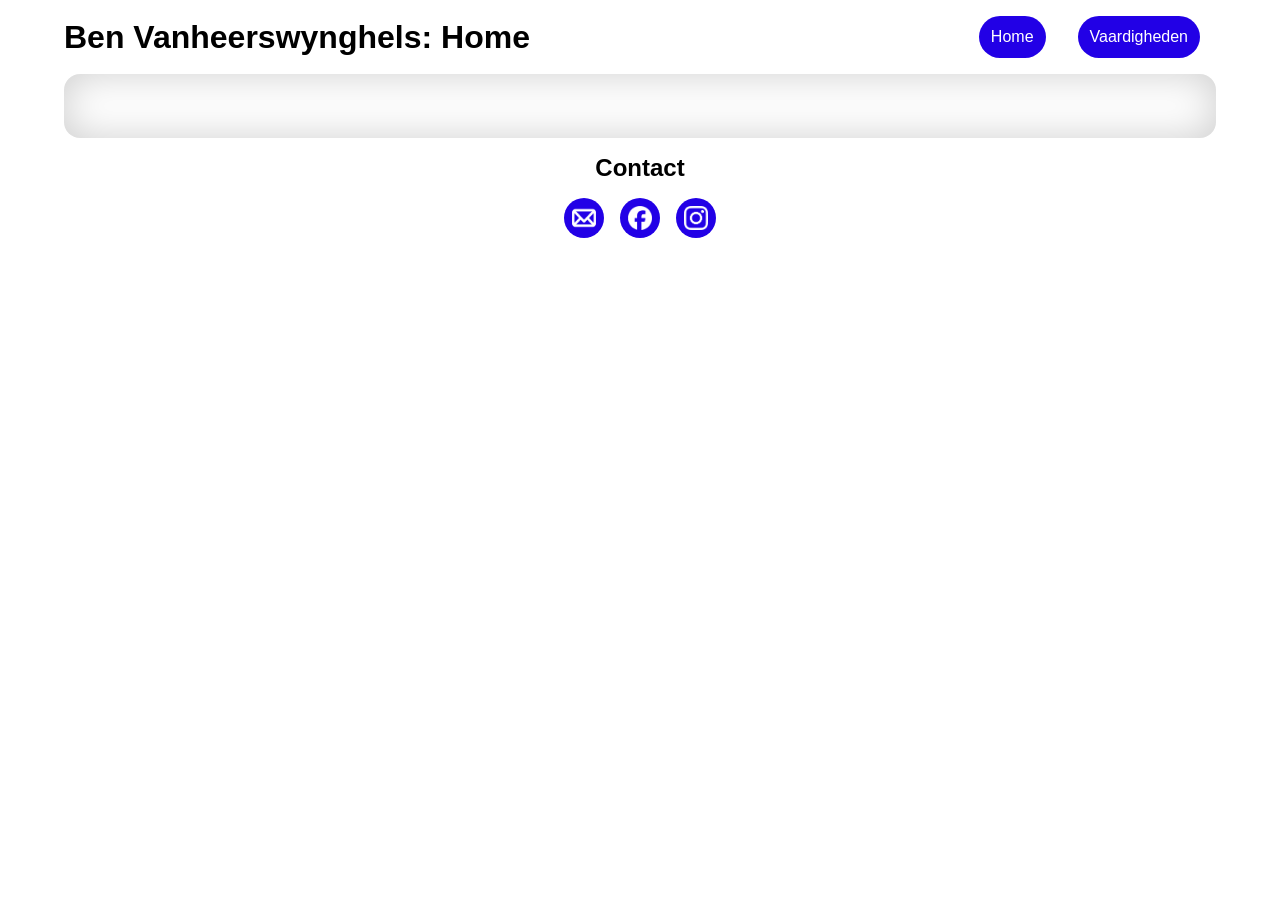
==== Pages/ervaringen.html @ 68c11892 "footer and header done" ====
<!DOCTYPE html>
<html lang="en">
<head>
    <meta charset="UTF-8">
    <meta name="viewport" content="width=device-width, initial-scale=1.0">
    <link rel="stylesheet" href="../Style/Reset.css">
    <link rel="stylesheet" href="../Style/style.css">
    <title>Home: Portfolio Ben Vanheerswynghels</title>
</head>
<body>
    <header>
        <h1>Ben Vanheerswynghels: Home</h1>
        <nav class="nav_list">
            <ul class="nav_list">
                <li class="link_list_item"><a href="../index.html">Home</a></li>
                <li class="link_list_item"><a href="vaardigheden.html">Vaardigheden</a></li>
            </ul>
            
        </nav>
    </header>
    <main>
        
    </main>
    <footer class="footer_list">
        <h2>Contact</h2>
        <ul class="social_media_list">
            <li class="social_media_link"><a href="https://mail.google.com/mail/u/0/?hl=nl&tf=cm&fs=1&to=ben.vanheerswynghels@gmail.com" target="_blank"><img class="social_media" src="../Assets/E-mail.png" alt="E-mail"></a></li>
            <li class="social_media_link"><a href="https://www.facebook.com/profile.php?id=100094051452862" target="_blank"><img class="social_media" src="../Assets/Facebook.png" alt="Facebook"></a></li>
            <li class="social_media_link"><a href="https://www.instagram.com/benvanheerswynghels/" target="_blank"><img class="social_media" src="../Assets/Instagram.png" alt="Instagram"></a></li>
        </ul>
    </footer>
</body>
</html>
---- Style/style.css ----
html {
    height: 100%;
    display: flex;
    justify-content: center;
}

body {
    min-height: 100%;
    width: 90%;
    font: 500 1rem 'Quicksand', sans-serif;
}

main {
    border-radius: 16px;
    box-shadow: 0 0 40px rgba(0, 0, 0, 0.2) inset;
    padding: 32px;
}

header {
    display: flex;
    flex-direction: row;
    justify-content: space-between;
    align-items: center;
}

footer {
    bottom: 0;
}

a {
    text-decoration: none;
    color: white;
}

h2 {
    padding: 16px;
}

.social_media_list {
    display: flex;
    flex-direction: row;
    margin-bottom: 16px;
}

.social_media_link {
    border-radius: 100%;
    background-color:  #2200e6;
    margin: 0 8px 8px;
    height: 40px;
    width: 40px;
    display: flex;
    align-items: center;
    justify-content: center;
}

.social_media {
    margin-bottom: -4px;
    width: 24px;
}

.nav_list {
    display: flex;
    flex-direction: row;
}

.footer_list {
    display: flex;
    flex-direction: column;
    align-items: center;
}

.link_list_item {
    list-style: none;
    padding: 12px;
    margin: 16px;
    background-color: #2200e6;
    border-radius: 1000px;
}
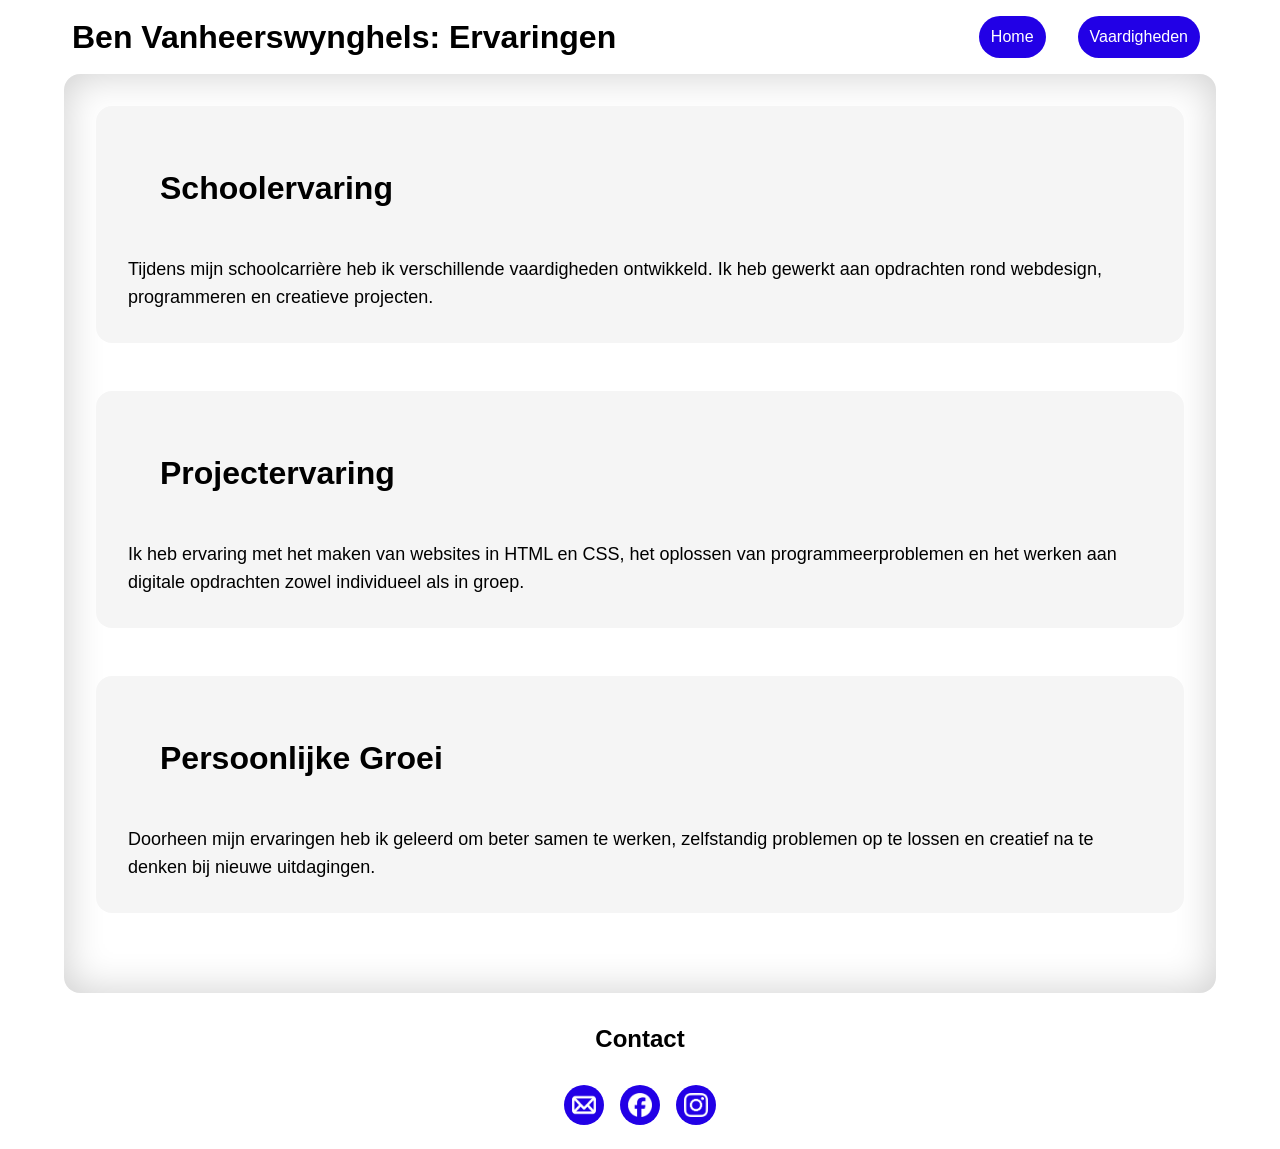
==== commit 1dd4a416: "text added" ====
--- a/Pages/ervaringen.html
+++ b/Pages/ervaringen.html
@@ -5,21 +5,41 @@
     <meta name="viewport" content="width=device-width, initial-scale=1.0">
     <link rel="stylesheet" href="../Style/Reset.css">
     <link rel="stylesheet" href="../Style/style.css">
-    <title>Home: Portfolio Ben Vanheerswynghels</title>
+    <title>Ervaringen: Portfolio Ben Vanheerswynghels</title>
 </head>
 <body>
     <header>
-        <h1>Ben Vanheerswynghels: Home</h1>
+        <h1>Ben Vanheerswynghels: Ervaringen</h1>
         <nav class="nav_list">
             <ul class="nav_list">
                 <li class="link_list_item"><a href="../index.html">Home</a></li>
                 <li class="link_list_item"><a href="vaardigheden.html">Vaardigheden</a></li>
             </ul>
-            
         </nav>
     </header>
     <main>
-        
+        <section class="intro_section">
+            <h2>Schoolervaring</h2>
+            <p>
+                Tijdens mijn schoolcarrière heb ik verschillende vaardigheden ontwikkeld.
+                Ik heb gewerkt aan opdrachten rond webdesign, programmeren en creatieve projecten.
+            </p>
+        </section>
+        <section class="about_section">
+            <h2>Projectervaring</h2>
+            <p>
+                Ik heb ervaring met het maken van websites in HTML en CSS, het oplossen van
+                programmeerproblemen en het werken aan digitale opdrachten zowel individueel
+                als in groep.
+            </p>
+        </section>
+        <section class="about_section">
+            <h2>Persoonlijke Groei</h2>
+            <p>
+                Doorheen mijn ervaringen heb ik geleerd om beter samen te werken,
+                zelfstandig problemen op te lossen en creatief na te denken bij nieuwe uitdagingen.
+            </p>
+        </section>
     </main>
     <footer class="footer_list">
         <h2>Contact</h2>
--- a/Style/style.css
+++ b/Style/style.css
@@ -32,8 +32,29 @@
     color: white;
 }
 
+h1 {
+    padding-left: 8px;
+}
+
 h2 {
-    padding: 16px;
+    padding: 32px;
+}
+
+.intro_section, .about_section {
+    margin-bottom: 48px;
+    padding: 32px;
+    background-color: #f5f5f5;
+    border-radius: 16px;
+}
+
+.intro_section h2, .about_section h2 {
+    font-size: 32px;
+    margin-bottom: 16px;
+}
+
+.intro_section p, .about_section p {
+    font-size: 18px;
+    line-height: 28px;
 }
 
 .social_media_list {
@@ -75,4 +96,28 @@
     margin: 16px;
     background-color: #2200e6;
     border-radius: 1000px;
+}
+
+.link_list_item:hover, .social_media_link:hover {
+    background-color: #473aff;
+    scale: 1.1;
+}
+
+@media screen and (max-width: 768px) {
+    .intro_section,
+    .about_section {
+        padding: 24px;
+        margin-bottom: 32px;
+    }
+
+    .intro_section h2,
+    .about_section h2 {
+        font-size: 26px;
+    }
+
+    .intro_section p,
+    .about_section p {
+        font-size: 16px;
+        line-height: 24px;
+    }
 }
